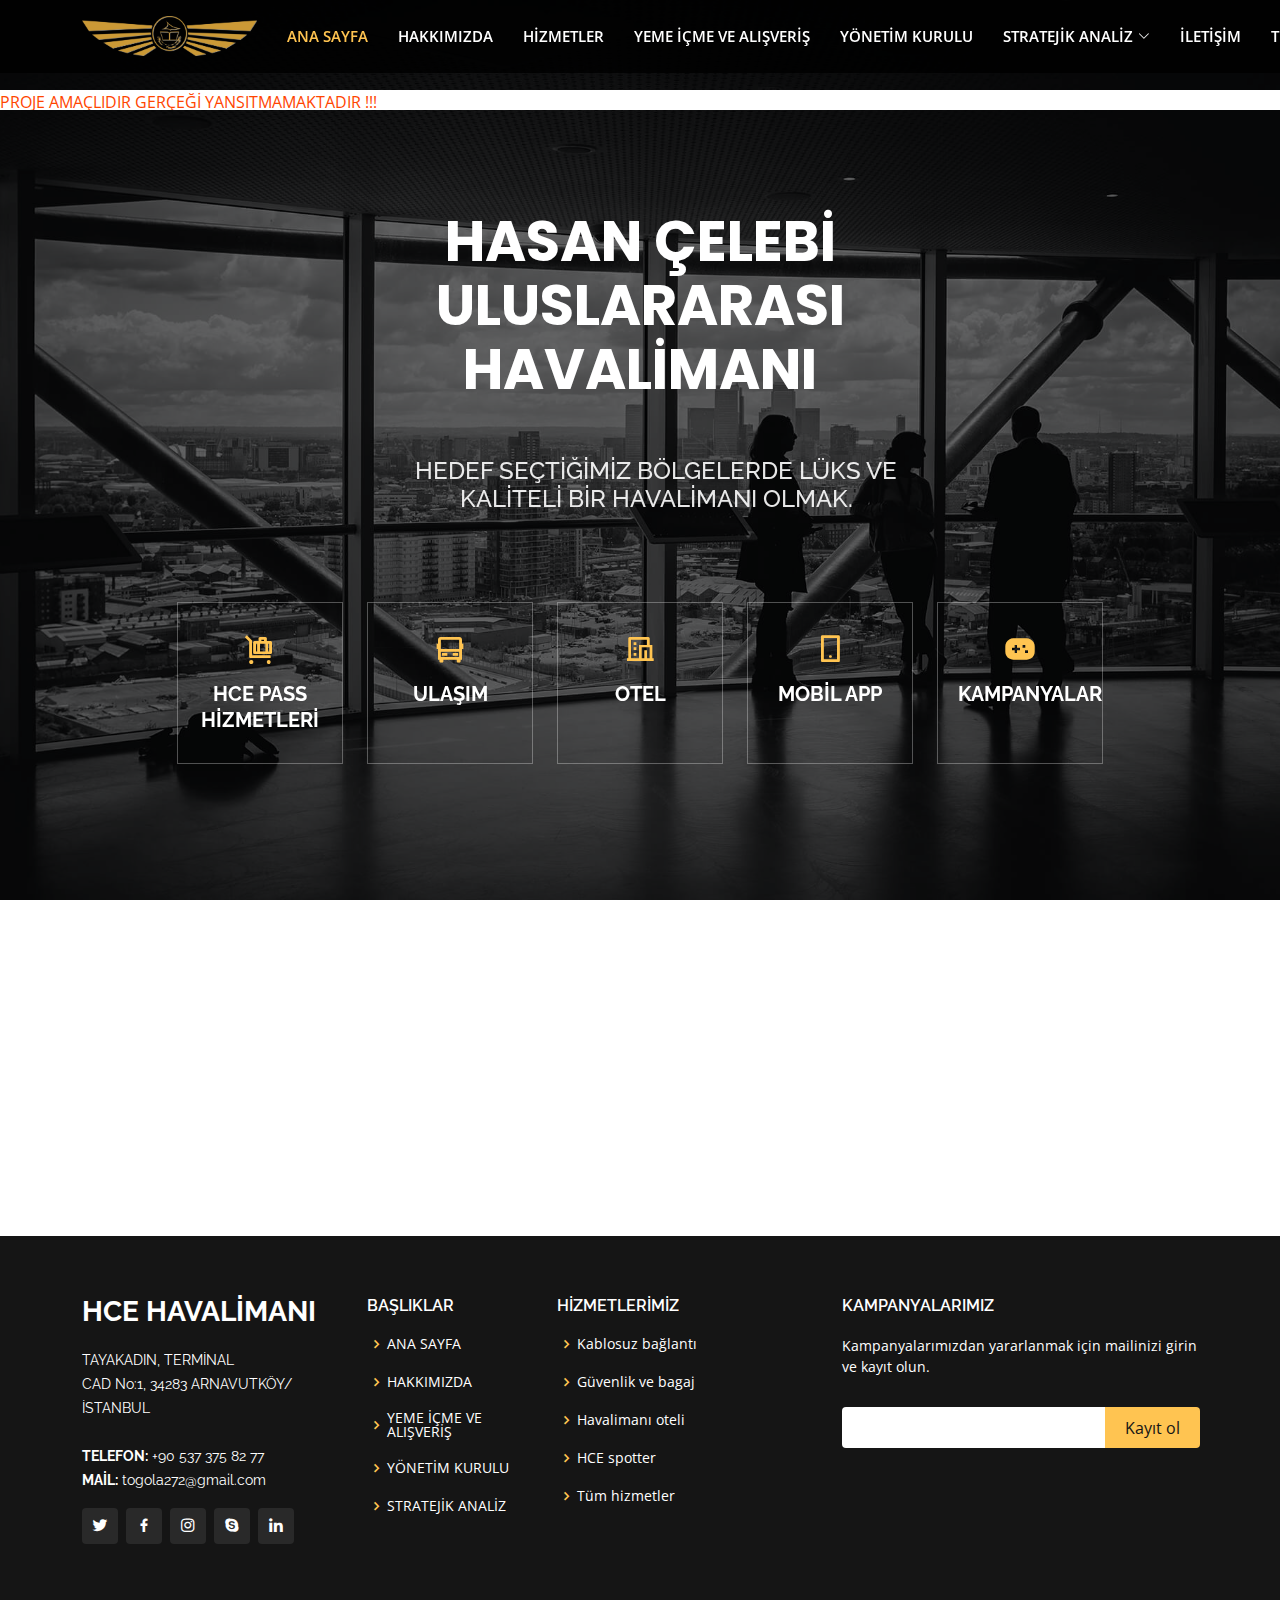
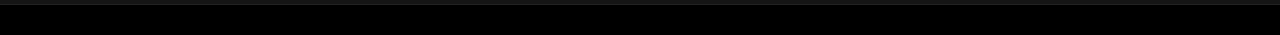
==== index.html @ 5da9bff8 "first commit" ====
<!DOCTYPE html>
<html lang="en">

<head>
    <meta charset="utf-8" />
    <meta content="width=device-width, initial-scale=1.0" name="viewport" />

    <title>Gp Bootstrap Template - Index</title>
    <meta content="" name="description" />
    <meta content="" name="keywords" />

    <!-- Favicons -->
    <link href="assets/img/favicon.png" rel="icon" />
    <link href="assets/img/apple-touch-icon.png" rel="apple-touch-icon" />

    <!-- Google Fonts -->
    <link href="https://fonts.googleapis.com/css?family=Open+Sans:300,300i,400,400i,600,600i,700,700i|Raleway:300,300i,400,400i,500,500i,600,600i,700,700i|Poppins:300,300i,400,400i,500,500i,600,600i,700,700i" rel="stylesheet" />

    <!-- Vendor CSS Files -->
    <link href="assets/vendor/aos/aos.css" rel="stylesheet" />
    <link href="assets/vendor/bootstrap/css/bootstrap.min.css" rel="stylesheet" />
    <link href="assets/vendor/bootstrap-icons/bootstrap-icons.css" rel="stylesheet" />
    <link href="assets/vendor/boxicons/css/boxicons.min.css" rel="stylesheet" />
    <link href="assets/vendor/glightbox/css/glightbox.min.css" rel="stylesheet" />
    <link href="assets/vendor/remixicon/remixicon.css" rel="stylesheet" />
    <link href="assets/vendor/swiper/swiper-bundle.min.css" rel="stylesheet" />

    <!-- Template Main CSS File -->
    <link href="assets/css/style.css" rel="stylesheet" />

    <!-- =======================================================
  * Template Name: Gp - v4.7.0
  * Template URL: https://bootstrapmade.com/gp-free-multipurpose-html-bootstrap-template/
  * Author: BootstrapMade.com
  * License: https://bootstrapmade.com/license/
  ======================================================== -->
</head>

<body>
    <!-- ======= Header ======= -->
    <header id="header" class="fixed-top">
        <div class="container d-flex align-items-center justify-content-lg-between">
            <h1 class="logo me-auto me-lg-0">
                <a href="index.html"> <img src="assets/img/team/Logo-2.png" alt=""> <span></span></a>
            </h1>
            <!-- Uncomment below if you prefer to use an image logo -->
            <!-- <a href="index.html" class="logo me-auto me-lg-0"><img src="assets/img/logo.png" alt="" class="img-fluid"></a>-->

            <nav id="navbar" class="navbar order-last order-lg-0">
                <ul>
                    <li>
                        <a class="nav-link scrollto active" href="#hero">ANA SAYFA</a>
                    </li>
                    <li><a class="nav-link scrollto" href="about.html">HAKKIMIZDA</a></li>
                    <li><a class="nav-link scrollto" href="services.html">HİZMETLER</a></li>
                    <li>
                        <a class="nav-link scrollto" href="portfolio.html">YEME İÇME VE ALIŞVERİŞ</a>
                    </li>
                    <li>
                        <a class="nav-link scrollto" href="team.html">YÖNETİM KURULU</a>
                    </li>
                    <li class="dropdown">
                        <a class="nav-link scrollto" href="strateji.html"><span>STRATEJİK ANALİZ</span> <i class="bi bi-chevron-down"></i
              ></a>
                        <ul>
                            <li><a href="strateji.html#swot" class="straPointer" data-id="swot">SWOT ANALİZİ</a></li>
                            <li><a href="strateji.html#pestel" class="straPointer" data-id="pestel">PESTEL ANALİZİ</a></li>
                            <li><a href="strateji.html#boston" class="straPointer" data-id="boston">BOSTON BCG</a></li>
                            <li><a href="strateji.html#porter" class="straPointer" data-id="porter">PORTER 5 GÜÇ MODELİ</a></li>
                        </ul>
                    </li>
                    <li><a class="nav-link scrollto" href="contact.html">İLETİŞİM</a></li>

                    <li class="dropdown">
                        <a class="nav-link scrollto" href="#"><span>TR</span> <i class="bi bi-chevron-down"></i
              ></a>
                        <ul>
                            <li><a href="#">EN</a></li>
                            <li><a href="#">FR</a></li>

                        </ul>
                    </li>

                    <li>
                        <a class="nav-link scrollto" href="#" style="position: relative;">
                            <input type="text" style="position: absolute;right:40%;width: 200px;display: none;" class="form-control" id="search" placeholder='Search...' required />
                            <i class="ri-search-line" id="searchIcon" style="font-size: 16px;"></i>
                        </a>
                    </li>
                </ul>

                <i class="bi bi-list mobile-nav-toggle"></i>

            </nav>
            <!-- .navbar -->





        </div>
    </header>
    <!-- End Header -->



    <!-- ======= Hero Section ======= -->
    <section id="hero" class="d-flex align-items-center justify-content-center">
        <div id="warning">
            <p>
                PROJE AMAÇLIDIR GERÇEĞİ YANSITMAMAKTADIR !!!
            </p>

        </div>
        <div class="container" data-aos="fade-up">
            <div class="row justify-content-center" data-aos="fade-up" data-aos-delay="150">
                <div class="col-xl-6 col-lg-8">
                    <h1>HASAN ÇELEBİ ULUSLARARASI HAVALİMANI<span></span></h1>
                    </p>
                    <ul style="margin-top: 10%;">
                        <h2>HEDEF SEÇTİĞİMİZ BÖLGELERDE LÜKS VE KALİTELİ BİR HAVALİMANI OLMAK.</h2>
                </div>
            </div>

            <div class="row gy-4 mt-5 justify-content-center" data-aos="zoom-in" data-aos-delay="250">
                <div class="col-xl-2 col-md-4">
                    <div class="icon-box">
                        <i class="ri-luggage-cart-line"></i>
                        <h3><a href="">HCE PASS HİZMETLERİ</a></h3>
                    </div>
                </div>
                <div class="col-xl-2 col-md-4">
                    <div class="icon-box">
                        <i class="ri-bus-line"></i>
                        <h3><a href="">ULAŞIM</a></h3>
                    </div>
                </div>
                <div class="col-xl-2 col-md-4">
                    <div class="icon-box">
                        <i class="ri-hotel-line"></i>
                        <h3><a href="">OTEL</a></h3>
                    </div>
                </div>
                <div class="col-xl-2 col-md-4">
                    <div class="icon-box">
                        <i class="ri-smartphone-line"></i>
                        <h3><a href="">MOBİL APP</a></h3>
                    </div>
                </div>
                <div class="col-xl-2 col-md-4">
                    <div class="icon-box">
                        <i class="ri-gamepad-fill"></i>
                        <h3><a href="">KAMPANYALAR</a></h3>
                    </div>
                </div>
            </div>
        </div>
    </section>
    <!-- End Hero -->

    <!-- ======= Bilet Section ======= -->
    <section id="Bilet" class="contact">

        <div class="container" data-aos="fade-up">
            <div class="section-title">
                <h2>UÇUŞLAR</h2>
                <p>UÇUŞLARINIZDAN BİLGİ ALIN</p>
            </div>
            <div class="row mt-2">

                <div class="col-lg-12 mt-5 mt-lg-0">
                    <form action="forms/contact.php" method="post" role="form" class="php-email-form">
                        <div class="row">
                            <div class="col-md-3 form-group">
                                <label for="name"><i class="ri-flight-takeoff-line" style="color:#ffc451;font-size: 32px;"></i></label>
                                <input type="text" name="name" class="form-control" id="name" placeholder="Kalkış Havalimanı" required />
                            </div>
                            <div class="col-md-3 form-group mt-3 mt-md-0">
                                <label for="email"><i class="ri-flight-land-line" style="color:#ffc451;font-size: 32px;"></i></label>
                                <input type="text" class="form-control" name="email" id="email" placeholder='Varış Havalimanı' required />
                            </div>
                            <div class="col-md-3 form-group mt-3 mt-md-0">
                                <label for="email"><i class="ri-calendar-2-line" style="color:#ffc451;font-size: 32px;"></i></label>
                                <input type="date" class="form-control" placeholder='2022-05-01' required />
                            </div>

                            <div class="col-md-3 text-center">

                                <button class="w-100 mt-5" type="submit">UÇUŞ BUL</button>
                            </div>
                    </form>
                    </div>
                </div>
            </div>
    </section>
    <!-- End Bilet Section -->


    <!-- ======= Footer ======= -->
    <footer id="footer">
        <div class="footer-top">
            <div class="container">
                <div class="row">
                    <div class="col-lg-3 col-md-6">
                        <div class="footer-info">
                            <h3>HCE HAVALİMANI<span></span></h3>
                            <p>
                                TAYAKADIN, TERMİNAL <br /> CAD No:1, 34283 ARNAVUTKÖY/İSTANBUL <br /><br />
                                <strong>TELEFON:</strong> +90 537 375 82 77<br />
                                <strong>MAİL:</strong> togola272@gmail.com<br />
                            </p>
                            <div class="social-links mt-3">
                                <a href="#" class="twitter"><i class="bx bxl-twitter"></i></a>
                                <a href="#" class="facebook"><i class="bx bxl-facebook"></i
                  ></a>
                                <a href="#" class="instagram"><i class="bx bxl-instagram"></i
                  ></a>
                                <a href="#" class="google-plus"><i class="bx bxl-skype"></i
                  ></a>
                                <a href="#" class="linkedin"><i class="bx bxl-linkedin"></i
                  ></a>
                            </div>
                        </div>
                    </div>

                    <div class="col-lg-2 col-md-6 footer-links">
                        <h4>BAŞLIKLAR</h4>
                        <ul>
                            <li>
                                <i class="bx bx-chevron-right"></i> <a href="#">ANA SAYFA</a>
                            </li>
                            <li>
                                <i class="bx bx-chevron-right"></i> <a href="#">HAKKIMIZDA</a>
                            </li>
                            <li>
                                <i class="bx bx-chevron-right"></i> <a href="#">YEME İÇME VE ALIŞVERİŞ</a>
                            </li>
                            <li>
                                <i class="bx bx-chevron-right"></i>
                                <a href="#">YÖNETİM KURULU</a>
                            </li>
                            <li>
                                <i class="bx bx-chevron-right"></i>
                                <a href="#">STRATEJİK ANALİZ</a>
                            </li>
                        </ul>
                    </div>

                    <div class="col-lg-3 col-md-6 footer-links">
                        <h4>HİZMETLERİMİZ</h4>
                        <ul>
                            <li>
                                <i class="bx bx-chevron-right"></i> <a href="#">Kablosuz bağlantı</a>
                            </li>
                            <li>
                                <i class="bx bx-chevron-right"></i>
                                <a href="#">Güvenlik ve bagaj</a>
                            </li>
                            <li>
                                <i class="bx bx-chevron-right"></i>
                                <a href="#">Havalimanı oteli</a>
                            </li>
                            <li>
                                <i class="bx bx-chevron-right"></i> <a href="#">HCE spotter</a>
                            </li>
                            <li>
                                <i class="bx bx-chevron-right"></i>
                                <a href="#">Tüm hizmetler</a>
                            </li>
                        </ul>
                    </div>

                    <div class="col-lg-4 col-md-6 footer-newsletter">
                        <h4>KAMPANYALARIMIZ</h4>
                        <p>
                            Kampanyalarımızdan yararlanmak için mailinizi girin ve kayıt olun.
                        </p>
                        <form action="" method="post">
                            <input type="email" name="email" /><input type="submit" value="Kayıt ol" />
                        </form>
                    </div>
                </div>
            </div>
        </div>


        </div>
    </footer>
    <!-- End Footer -->

    <div id="preloader"></div>
    <a href="#" class="back-to-top d-flex align-items-center justify-content-center"><i class="bi bi-arrow-up-short"></i
    ></a>

    <!-- Vendor JS Files -->
    <script src="assets/vendor/purecounter/purecounter.js"></script>
    <script src="assets/vendor/aos/aos.js"></script>
    <script src="assets/vendor/bootstrap/js/bootstrap.bundle.min.js"></script>
    <script src="assets/vendor/glightbox/js/glightbox.min.js"></script>
    <script src="assets/vendor/isotope-layout/isotope.pkgd.min.js"></script>
    <script src="assets/vendor/swiper/swiper-bundle.min.js"></script>
    <script src="assets/vendor/php-email-form/validate.js"></script>
    <script src="https://code.jquery.com/jquery-3.6.0.min.js"></script>

    <!-- Template Main JS File -->
    <script src="assets/js/main.js"></script>
    <script>
        $(document).ready(function() {
            $(".straPointer").click(function(e) {
                e.stopPropagation();
                var dest = $(this).data('id');
                if ($("#" + dest).css('display') == 'none') {
                    $("#" + dest).show();
                    window.location.href = "strateji.html#" + dest;

                } else {
                    $("#" + dest).hide();
                    window.location.href = "strateji.html#strateji";

                }

            });

            $("#searchIcon").click(function(e) {
                e.preventDefault();
                if ($("#search").css("display") == "none") {
                    $("#search").show();
                } else {
                    if ($("#search").val() == "") {
                        $("#search").hide();
                    } else {
                        var dest = $("#search").val();
                        var destArray = ['about', 'index', 'bilet', 'services', 'portfolio', 'team', 'starteji', 'contact'];
                        window.location.href = dest + ".html";

                    }

                }

            });

        });
    </script>
</body>

</html>
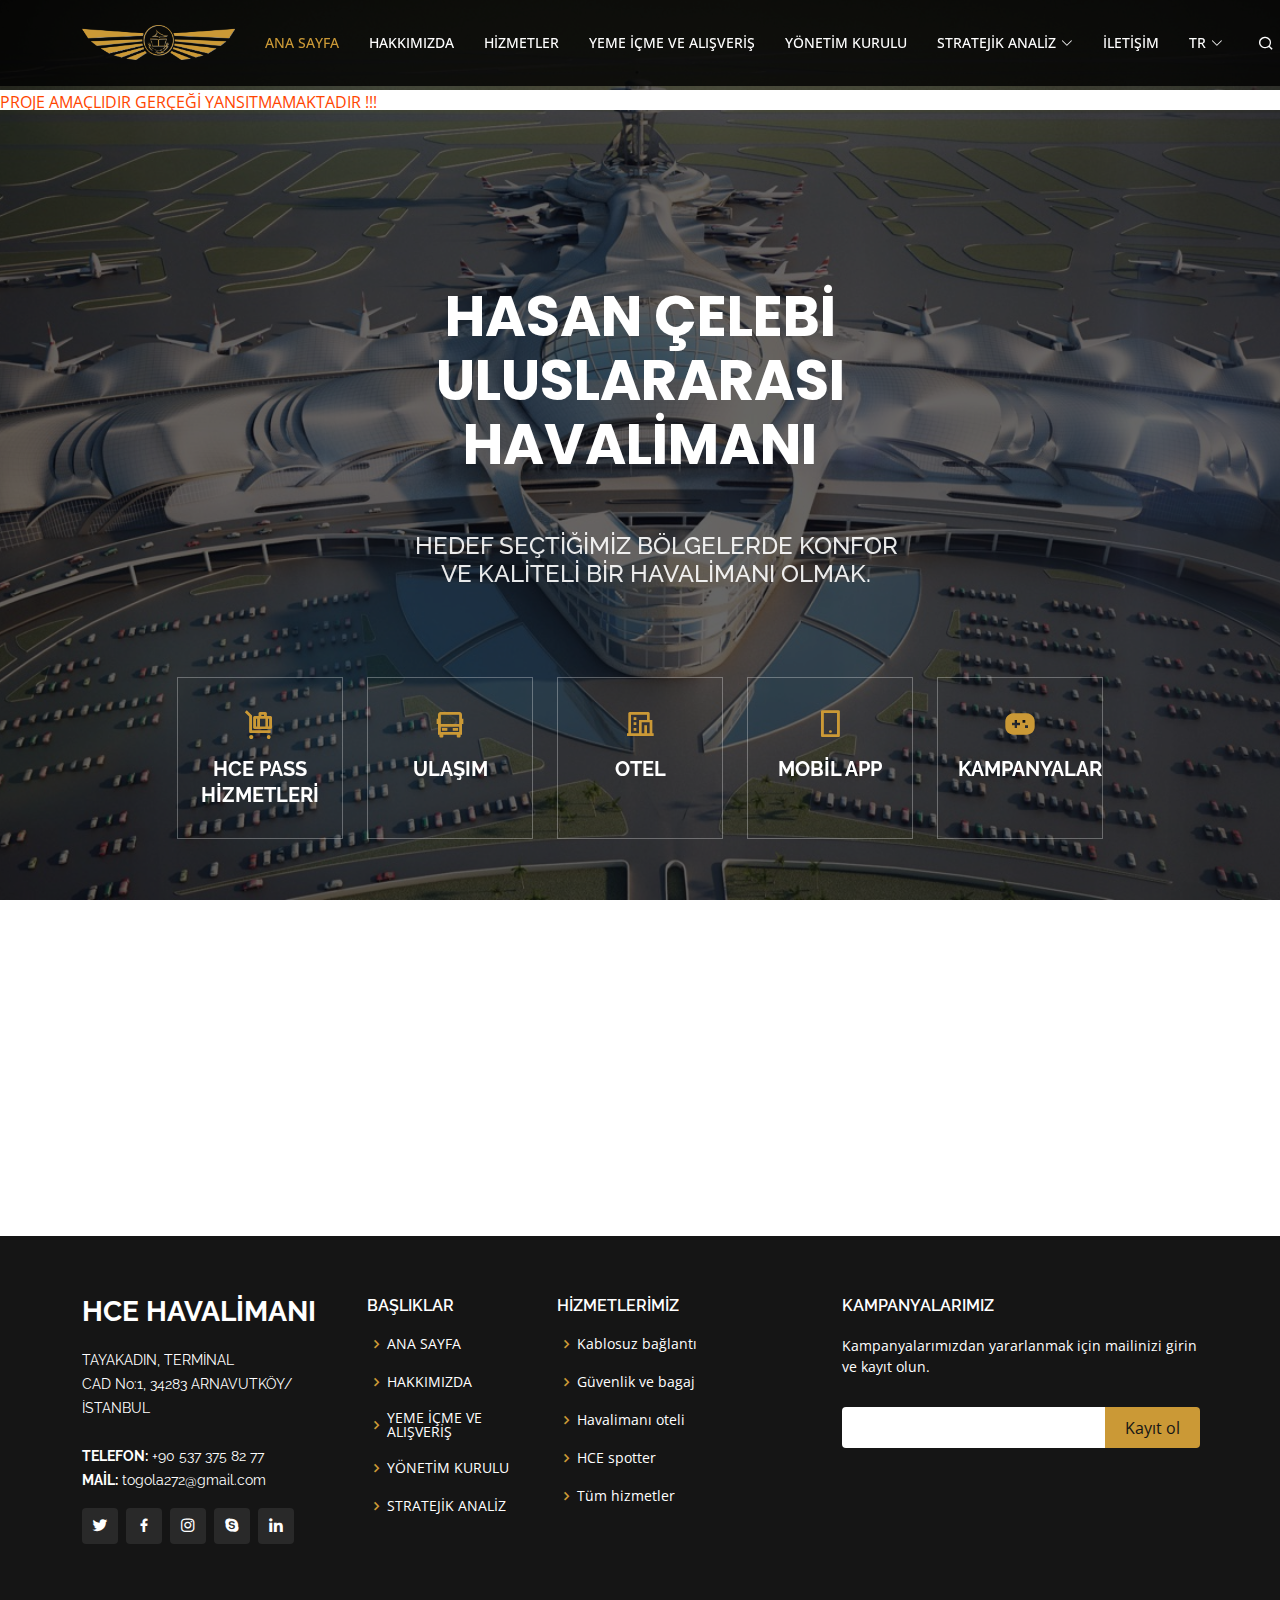
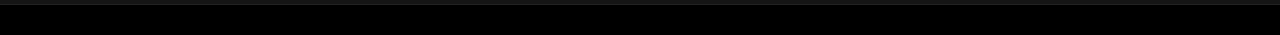
==== commit d6cdf699: "yes" ====
--- a/index.html
+++ b/index.html
@@ -118,7 +118,7 @@
                     <h1>HASAN ÇELEBİ ULUSLARARASI HAVALİMANI<span></span></h1>
                     </p>
                     <ul style="margin-top: 10%;">
-                        <h2>HEDEF SEÇTİĞİMİZ BÖLGELERDE LÜKS VE KALİTELİ BİR HAVALİMANI OLMAK.</h2>
+                        <h2>HEDEF SEÇTİĞİMİZ BÖLGELERDE KONFOR VE KALİTELİ BİR HAVALİMANI OLMAK.</h2>
                 </div>
             </div>
 
--- a/assets/css/style.css
+++ b/assets/css/style.css
@@ -16,7 +16,7 @@
 }
 
 a {
-    color: #ffc451;
+    color: #cb9936;
     text-decoration: none;
 }
 
@@ -46,7 +46,7 @@
     right: 15px;
     bottom: 15px;
     z-index: 996;
-    background: #ffc451;
+    background: #cb9936;
     width: 40px;
     height: 40px;
     border-radius: 4px;
@@ -64,7 +64,7 @@
 }
 
 .back-to-top:hover i {
-    color: #ffc451;
+    color: #cb9936;
 }
 
 .back-to-top.active {
@@ -93,7 +93,7 @@
     position: fixed;
     top: calc(50% - 0px);
     left: calc(50% - 30px);
-    border: 6px solid #ffc451;
+    border: 6px solid #cb9936;
     border-top-color: #151515;
     border-bottom-color: #151515;
     border-radius: 50%;
@@ -149,7 +149,8 @@
     background: rgba(0, 0, 0, 0.8);
 }
 
-#header .logo {
+
+/*#header .logo {
     font-size: 32px;
     margin: 0;
     padding: 0;
@@ -157,14 +158,14 @@
     font-weight: 700;
     letter-spacing: 2px;
     text-transform: uppercase;
-}
+}*/
 
 #header .logo a {
     color: #fff;
 }
 
 #header .logo a span {
-    color: #ffc451;
+    color: #cb9936;
 }
 
 #header .logo img {
@@ -184,7 +185,7 @@
     transition: 0.3s;
     font-size: 14px;
     display: inline-block;
-    border: 2px solid #ffc451;
+    border: 2px solid #cb9936;
 }
 
 .get-started-btn:hover {
@@ -232,7 +233,7 @@
     justify-content: space-between;
     padding: 10px 0 10px 30px;
     font-size: 15px;
-    font-weight: 600;
+    font-weight: 500;
     color: #fff;
     white-space: nowrap;
     transition: 0.3s;
@@ -249,7 +250,7 @@
 .navbar .active,
 .navbar .active:focus,
 .navbar li:hover>a {
-    color: #ffc451;
+    color: #cb9936;
 }
 
 .navbar .dropdown ul {
@@ -286,7 +287,7 @@
 .navbar .dropdown ul a:hover,
 .navbar .dropdown ul .active:hover,
 .navbar .dropdown ul li:hover>a {
-    background-color: #ffc451;
+    background-color: #cb9936;
 }
 
 .navbar .dropdown:hover>ul {
@@ -382,7 +383,7 @@
 .navbar-mobile .active,
 .navbar-mobile li:hover>a {
     color: #151515;
-    background-color: #ffc451;
+    background-color: #cb9936;
 }
 
 .navbar-mobile .getstarted,
@@ -418,7 +419,7 @@
 .navbar-mobile .dropdown ul a:hover,
 .navbar-mobile .dropdown ul .active:hover,
 .navbar-mobile .dropdown ul li:hover>a {
-    background-color: #ffc451;
+    background-color: #cb9936;
 }
 
 .navbar-mobile .dropdown>.dropdown-active {
@@ -433,7 +434,7 @@
 #hero {
     width: 100%;
     height: 100vh;
-    background: url("../img/hero-bg.jpg") top center;
+    background: url("../img/background-1.jpeg") top center;
     background-size: cover;
     position: relative;
 }
@@ -464,7 +465,7 @@
 }
 
 #hero h1 span {
-    color: #ffc451;
+    color: #cb9936;
 }
 
 #hero h2 {
@@ -484,7 +485,7 @@
 #hero .icon-box i {
     font-size: 32px;
     line-height: 1;
-    color: #ffc451;
+    color: #cb9936;
 }
 
 #hero .icon-box h3 {
@@ -502,20 +503,66 @@
 }
 
 #hero .icon-box h3 a:hover {
-    color: #ffc451;
+    color: #cb9936;
 }
 
 #hero .icon-box:hover {
-    border-color: #ffc451;
+    border-color: #cb9936;
 }
 
 @media (min-width: 1024px) {
     #hero {
         background-attachment: fixed;
     }
-}
-
-@media (max-width: 768px) {
+    #hero .container {
+        margin-top: 150px;
+    }
+    #header .logo img {
+        max-height: 35px;
+    }
+    .navbar a,
+    .navbar a:focus {
+        display: flex;
+        align-items: center;
+        justify-content: space-between;
+        padding: 10px 0 10px 30px;
+        font-size: 13.5px;
+        font-weight: 500;
+        color: #fff;
+        white-space: nowrap;
+        transition: 0.3s;
+    }
+}
+
+@media screen and (min-width: 992px) and (max-width: 1024px) {
+    /* STYLES HERE */
+    #hero .container {
+        margin-top: 150px;
+    }
+    #header .logo img {
+        max-height: 30px;
+    }
+    .navbar a,
+    .navbar a:focus {
+        display: flex;
+        align-items: center;
+        justify-content: space-between;
+        padding: 10px 0 10px 30px;
+        font-size: 10px;
+        font-weight: 500;
+        color: #fff;
+        white-space: nowrap;
+        transition: 0.3s;
+    }
+    .navbar a i,
+    .navbar a:focus i {
+        font-size: 12px;
+        line-height: 0;
+        margin-left: 5px;
+    }
+}
+
+@media (max-width: 992px) {
     #hero {
         height: auto;
     }
@@ -603,7 +650,7 @@
     font-size: 20px;
     left: 0;
     top: -3px;
-    color: #ffc451;
+    color: #cb9936;
 }
 
 .about .content p:last-child {
@@ -644,7 +691,7 @@
 }
 
 .clients .swiper-pagination .swiper-pagination-bullet-active {
-    background-color: #ffc451;
+    background-color: #cb9936;
 }
 
 
@@ -669,7 +716,7 @@
 .features .icon-box i {
     font-size: 48px;
     float: left;
-    color: #ffc451;
+    color: #cb9936;
 }
 
 .features .icon-box p {
@@ -689,6 +736,28 @@
 /*--------------------------------------------------------------
 # Services
 --------------------------------------------------------------*/
+
+.services {
+    background: url("../img/background-2.jpeg") top center;
+    background-size: cover;
+    position: relative;
+}
+
+#services:before {
+    content: "";
+    background: rgba(0, 0, 0, 0.6);
+    position: absolute;
+    bottom: 0;
+    top: 0;
+    left: 0;
+    right: 0;
+}
+
+.services .container {
+    width: 100%;
+    height: 100%;
+    padding: 20px;
+}
 
 .services .icon-box {
     text-align: center;
@@ -702,7 +771,7 @@
     margin: 0 auto;
     width: 64px;
     height: 64px;
-    background: #ffc451;
+    background: #cb9936;
     border-radius: 4px;
     display: flex;
     align-items: center;
@@ -729,7 +798,7 @@
 }
 
 .services .icon-box h4 a:hover {
-    color: #ffc451;
+    color: #cb9936;
 }
 
 .services .icon-box p {
@@ -780,8 +849,8 @@
 }
 
 .cta .cta-btn:hover {
-    background: #ffc451;
-    border-color: #ffc451;
+    background: #cb9936;
+    border-color: #cb9936;
     color: #151515;
 }
 
@@ -818,7 +887,7 @@
 .portfolio #portfolio-flters li:hover,
 .portfolio #portfolio-flters li.filter-active {
     color: #151515;
-    background: #ffc451;
+    background: #cb9936;
 }
 
 .portfolio #portfolio-flters li:last-child {
@@ -895,7 +964,7 @@
 }
 
 .portfolio .portfolio-wrap .portfolio-links a:hover {
-    color: #ffc451;
+    color: #cb9936;
 }
 
 .portfolio .portfolio-wrap:hover::before {
@@ -933,11 +1002,11 @@
     height: 12px;
     background-color: #fff;
     opacity: 1;
-    border: 1px solid #ffc451;
+    border: 1px solid #cb9936;
 }
 
 .portfolio-details .portfolio-details-slider .swiper-pagination .swiper-pagination-bullet-active {
-    background-color: #ffc451;
+    background-color: #cb9936;
 }
 
 .portfolio-details .portfolio-info {
@@ -1004,7 +1073,7 @@
 .counts .content .count-box i {
     display: block;
     font-size: 36px;
-    color: #ffc451;
+    color: #cb9936;
     float: left;
 }
 
@@ -1155,7 +1224,7 @@
 }
 
 .testimonials .swiper-pagination .swiper-pagination-bullet-active {
-    background-color: #ffc451;
+    background-color: #cb9936;
     opacity: 1;
 }
 
@@ -1221,7 +1290,7 @@
 
 .team .member .social a:hover {
     color: #151515;
-    background: #ffc451;
+    background: #cb9936;
 }
 
 .team .member .social i {
@@ -1242,14 +1311,14 @@
 
 .team .member .member-info span {
     display: block;
-    font-size: 13px;
+    font-size: 15px;
     font-weight: 400;
-    color: #aaaaaa;
+    color: #cb9936;
 }
 
 .team .member .member-info p {
     font-style: italic;
-    font-size: 14px;
+    font-size: 13px;
     line-height: 26px;
     color: #777777;
 }
@@ -1259,6 +1328,10 @@
     bottom: 15px;
 }
 
+.team .img-fluid {
+    max-height: 400px;
+}
+
 
 /*--------------------------------------------------------------
 # Contact
@@ -1271,7 +1344,7 @@
 
 .contact .info i {
     font-size: 20px;
-    background: #ffc451;
+    background: #cb9936;
     color: #151515;
     float: left;
     width: 44px;
@@ -1364,7 +1437,7 @@
 
 .contact .php-email-form input:focus,
 .contact .php-email-form textarea:focus {
-    border-color: #ffc451;
+    border-color: #cb9936;
 }
 
 .contact .php-email-form input {
@@ -1376,7 +1449,7 @@
 }
 
 .contact .php-email-form button[type="submit"] {
-    background: #ffc451;
+    background: #cb9936;
     border: 0;
     padding: 10px 24px;
     color: #151515;
@@ -1489,7 +1562,7 @@
 }
 
 #footer .footer-top .footer-info h3 span {
-    color: #ffc451;
+    color: #cb9936;
 }
 
 #footer .footer-top .footer-info p {
@@ -1516,7 +1589,7 @@
 }
 
 #footer .footer-top .social-links a:hover {
-    background: #ffc451;
+    background: #cb9936;
     color: #151515;
     text-decoration: none;
 }
@@ -1541,7 +1614,7 @@
 
 #footer .footer-top .footer-links ul i {
     padding-right: 2px;
-    color: #ffc451;
+    color: #cb9936;
     font-size: 18px;
     line-height: 1;
 }
@@ -1564,7 +1637,7 @@
 }
 
 #footer .footer-top .footer-links ul a:hover {
-    color: #ffc451;
+    color: #cb9936;
 }
 
 #footer .footer-top .footer-newsletter form {
@@ -1590,7 +1663,7 @@
     background: none;
     font-size: 16px;
     padding: 0 20px;
-    background: #ffc451;
+    background: #cb9936;
     color: #151515;
     transition: 0.3s;
     border-radius: 0 4px 4px 0;
@@ -1641,4 +1714,8 @@
     100% {
         transform: translatex(100%);
     }
+}
+
+#strateji .img-fluid {
+    min-height: 100%;
 }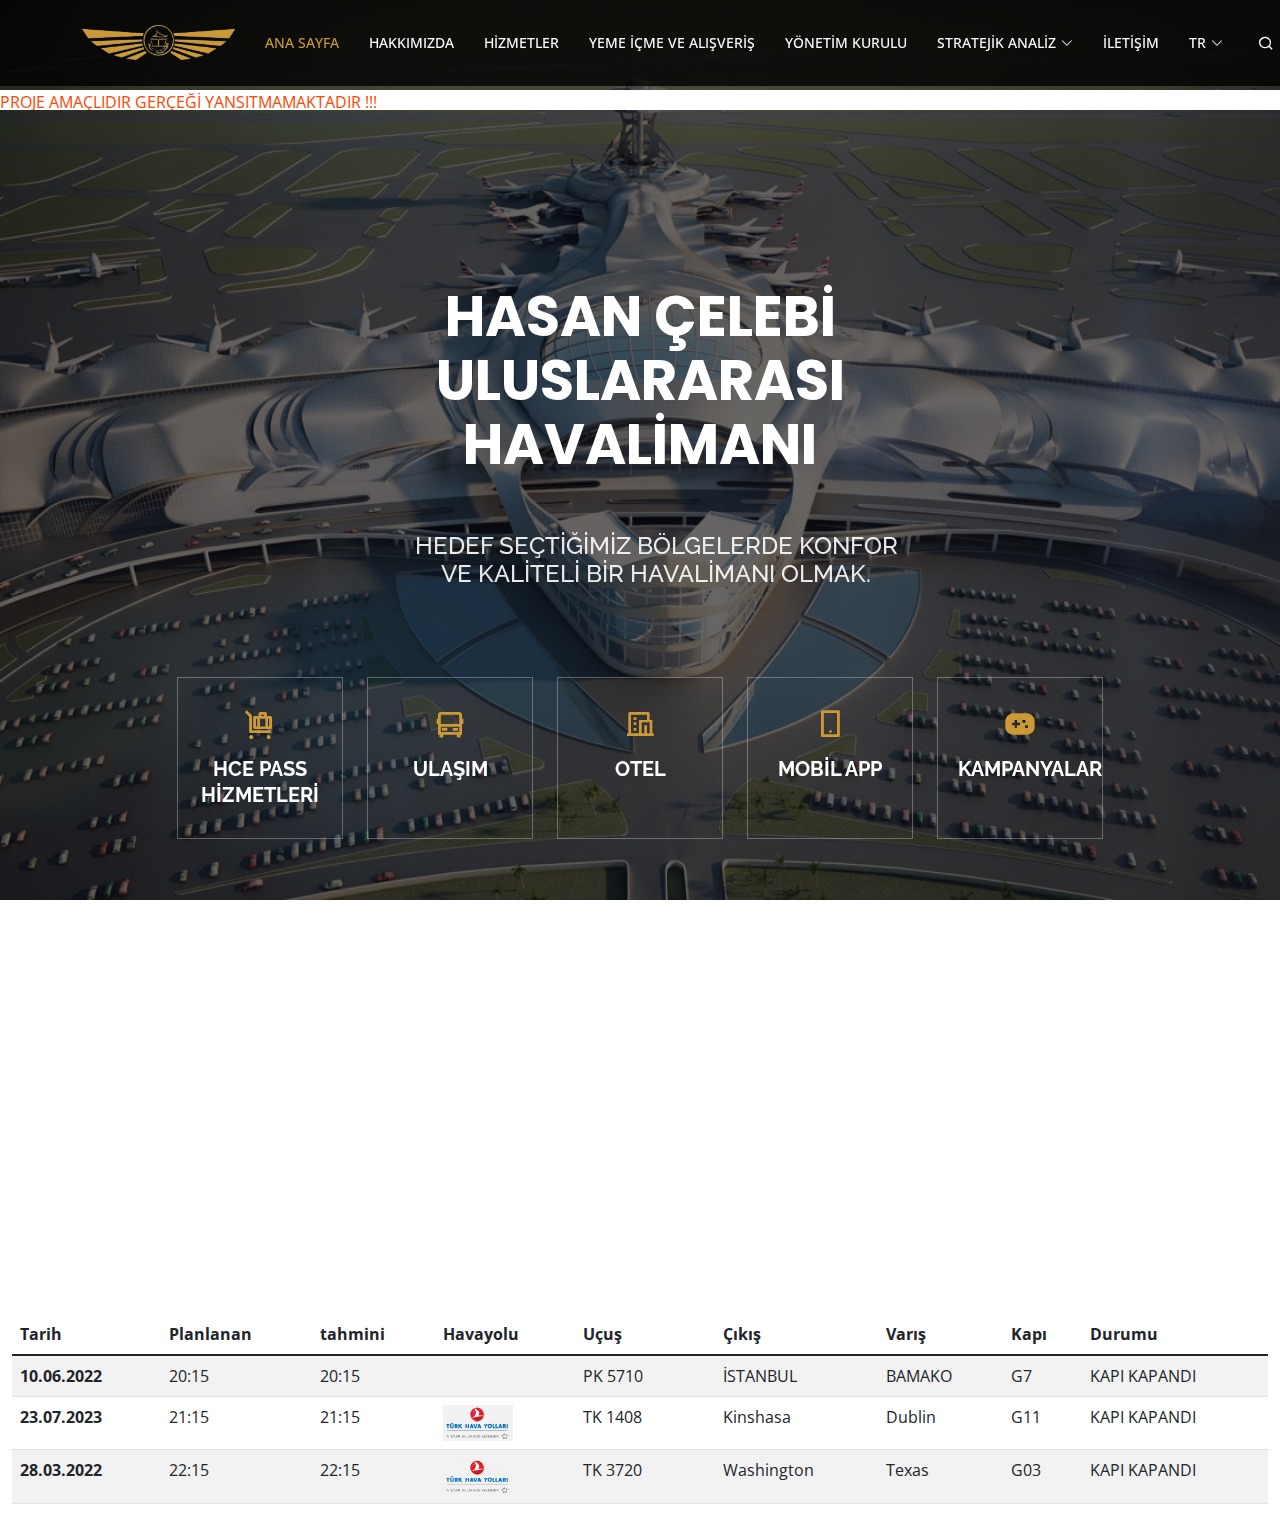
==== commit 24fe3d32: "yes" ====
--- a/index.html
+++ b/index.html
@@ -168,125 +168,105 @@
             </div>
             <div class="row mt-2">
 
-                <div class="col-lg-12 mt-5 mt-lg-0">
+                <div class="col-lg-12 mt-5 mt-lg-0 p-2 bg-light">
                     <form action="forms/contact.php" method="post" role="form" class="php-email-form">
-                        <div class="row">
-                            <div class="col-md-3 form-group">
-                                <label for="name"><i class="ri-flight-takeoff-line" style="color:#ffc451;font-size: 32px;"></i></label>
-                                <input type="text" name="name" class="form-control" id="name" placeholder="Kalkış Havalimanı" required />
+                        <div class="row icon-row">
+                            <div class="col-6 col-md-2 icon-container">
+                                <label for="name"><i class="ri-flight-takeoff-line index-icon"></i></label> Giden
                             </div>
-                            <div class="col-md-3 form-group mt-3 mt-md-0">
-                                <label for="email"><i class="ri-flight-land-line" style="color:#ffc451;font-size: 32px;"></i></label>
-                                <input type="text" class="form-control" name="email" id="email" placeholder='Varış Havalimanı' required />
+                            <div class="col-6 col-md-2 icon-container">
+                                <label for="name"><i class="ri-flight-land-line index-icon"></i></label> Gelen
                             </div>
-                            <div class="col-md-3 form-group mt-3 mt-md-0">
-                                <label for="email"><i class="ri-calendar-2-line" style="color:#ffc451;font-size: 32px;"></i></label>
-                                <input type="date" class="form-control" placeholder='2022-05-01' required />
+                            <div class="col-md-8 d-none d-md-block icon-container empty"></div>
+
+                        </div>
+                        <div class="row input-row" style="min-height: 100px;">
+
+                            <div class="col-md-9 form-group mt-3 mt-md-4">
+
+                                <input type="text" class="form-control index-input index-form" placeholder='Uçuş Numarası/ Şehir/ Havayolu Kodu' required />
                             </div>
 
-                            <div class="col-md-3 text-center">
-
-                                <button class="w-100 mt-5" type="submit">UÇUŞ BUL</button>
+                            <div class="col-md-3 mt-1 text-center">
+                                <button class="w-100 index-form" style="border-radius: 0%;" type="submit">UÇUŞ BUL</button>
                             </div>
+                        </div>
                     </form>
-                    </div>
                 </div>
             </div>
+        </div>
     </section>
     <!-- End Bilet Section -->
 
-
-    <!-- ======= Footer ======= -->
-    <footer id="footer">
-        <div class="footer-top">
-            <div class="container">
-                <div class="row">
-                    <div class="col-lg-3 col-md-6">
-                        <div class="footer-info">
-                            <h3>HCE HAVALİMANI<span></span></h3>
-                            <p>
-                                TAYAKADIN, TERMİNAL <br /> CAD No:1, 34283 ARNAVUTKÖY/İSTANBUL <br /><br />
-                                <strong>TELEFON:</strong> +90 537 375 82 77<br />
-                                <strong>MAİL:</strong> togola272@gmail.com<br />
-                            </p>
-                            <div class="social-links mt-3">
-                                <a href="#" class="twitter"><i class="bx bxl-twitter"></i></a>
-                                <a href="#" class="facebook"><i class="bx bxl-facebook"></i
-                  ></a>
-                                <a href="#" class="instagram"><i class="bx bxl-instagram"></i
-                  ></a>
-                                <a href="#" class="google-plus"><i class="bx bxl-skype"></i
-                  ></a>
-                                <a href="#" class="linkedin"><i class="bx bxl-linkedin"></i
-                  ></a>
-                            </div>
-                        </div>
-                    </div>
-
-                    <div class="col-lg-2 col-md-6 footer-links">
-                        <h4>BAŞLIKLAR</h4>
-                        <ul>
-                            <li>
-                                <i class="bx bx-chevron-right"></i> <a href="#">ANA SAYFA</a>
-                            </li>
-                            <li>
-                                <i class="bx bx-chevron-right"></i> <a href="#">HAKKIMIZDA</a>
-                            </li>
-                            <li>
-                                <i class="bx bx-chevron-right"></i> <a href="#">YEME İÇME VE ALIŞVERİŞ</a>
-                            </li>
-                            <li>
-                                <i class="bx bx-chevron-right"></i>
-                                <a href="#">YÖNETİM KURULU</a>
-                            </li>
-                            <li>
-                                <i class="bx bx-chevron-right"></i>
-                                <a href="#">STRATEJİK ANALİZ</a>
-                            </li>
-                        </ul>
-                    </div>
-
-                    <div class="col-lg-3 col-md-6 footer-links">
-                        <h4>HİZMETLERİMİZ</h4>
-                        <ul>
-                            <li>
-                                <i class="bx bx-chevron-right"></i> <a href="#">Kablosuz bağlantı</a>
-                            </li>
-                            <li>
-                                <i class="bx bx-chevron-right"></i>
-                                <a href="#">Güvenlik ve bagaj</a>
-                            </li>
-                            <li>
-                                <i class="bx bx-chevron-right"></i>
-                                <a href="#">Havalimanı oteli</a>
-                            </li>
-                            <li>
-                                <i class="bx bx-chevron-right"></i> <a href="#">HCE spotter</a>
-                            </li>
-                            <li>
-                                <i class="bx bx-chevron-right"></i>
-                                <a href="#">Tüm hizmetler</a>
-                            </li>
-                        </ul>
-                    </div>
-
-                    <div class="col-lg-4 col-md-6 footer-newsletter">
-                        <h4>KAMPANYALARIMIZ</h4>
-                        <p>
-                            Kampanyalarımızdan yararlanmak için mailinizi girin ve kayıt olun.
-                        </p>
-                        <form action="" method="post">
-                            <input type="email" name="email" /><input type="submit" value="Kayıt ol" />
-                        </form>
-                    </div>
-                </div>
-            </div>
-        </div>
-
-
-        </div>
-    </footer>
-    <!-- End Footer -->
+    <div class="container-fluid">
+        <table class="table  table-striped">
+            <thead>
+                <tr>
+                    <th scope="col">Tarih</th>
+                    <th scope="col">Planlanan</th>
+                    <th scope="col">tahmini</th>
+                    <th scope="col">Havayolu</th>
+                    <th scope="col">Uçuş</th>
+                    <th scope="col"></th>
+                    <th scope="col">Çıkış</th>
+                    <th scope="col">Varış</th>
+                    <th scope="col">Kapı</th>
+                    <th scope="col">Durumu</th>
+
+                </tr>
+            </thead>
+            <tbody>
+                <tr>
+                    <th scope="row">10.06.2022</th>
+                    <td>20:15</td>
+                    <td>20:15</td>
+                    <td>
+                        <img style="max-width: 70px; max-height: 70px;" src="assets/img/PAKİSTAN-1.png" alt="">
+                    </td>
+                    <td>PK 5710</td>
+                    <td></td>
+                    <td>İSTANBUL</td>
+                    <td>BAMAKO</td>
+                    <td>G7</td>
+                    <td> KAPI KAPANDI</td>
+                </tr>
+                <tr>
+                    <th scope="row">23.07.2023</th>
+                    <td>21:15</td>
+                    <td>21:15</td>
+                    <td>
+                        <img style="max-width: 70px; max-height: 70px;" src="assets/img/Türk-1.png" alt="">
+                    </td>
+                    <td>TK 1408</td>
+                    <td></td>
+                    <td>Kinshasa</td>
+                    <td>Dublin</td>
+                    <td>G11</td>
+                    <td>KAPI KAPANDI</td>
+
+                </tr>
+                <tr>
+                    <th scope="row">28.03.2022</th>
+                    <td>22:15</td>
+                    <td>22:15</td>
+                    <td>
+                        <img style="max-width: 70px; max-height: 70px;" src="assets/img/Türk-1.png" alt="">
+                    </td>
+                    <td>TK 3720</td>
+                    <td></td>
+                    <td>Washington</td>
+                    <td>Texas</td>
+                    <td>G03</td>
+                    <td>KAPI KAPANDI</td>
+                </tr>
+            </tbody>
+        </table>
+
+
+    </div>
+
+
+
 
     <div id="preloader"></div>
     <a href="#" class="back-to-top d-flex align-items-center justify-content-center"><i class="bi bi-arrow-up-short"></i
@@ -339,6 +319,18 @@
 
             });
 
+            $(".icon-container").click(function(e) {
+                e.stopPropagation();
+                e.stopImmediatePropagation();
+                $(".icon-container").removeClass("active");
+                $(this).toggleClass("active");
+                $(".index-form").hide();
+                setTimeout(function(e) {
+                    $(".index-form").show();
+
+                }, 150);
+            });
+
         });
     </script>
 </body>
--- a/assets/css/style.css
+++ b/assets/css/style.css
@@ -1718,4 +1718,58 @@
 
 #strateji .img-fluid {
     min-height: 100%;
+}
+
+.index-icon {
+    color: #ffc451;
+    font-size: 20px;
+}
+
+.index-input {
+    border: none;
+    border-bottom: 1.5px solid #ffcd6b;
+    width: 100%;
+    border-radius: 0%;
+}
+
+.input-row {
+    display: flex;
+    justify-content: space-around;
+}
+
+.input-row .col-md-3 {
+    padding: 20px;
+}
+
+.icon-row {
+    padding: 10px;
+}
+
+.icon-row .icon-container {
+    border-bottom: 1px solid #aaa;
+    padding-bottom: 10px;
+    transition: 0.5s ease;
+    cursor: pointer;
+}
+
+.icon-row .icon-container:hover {
+    color: #ffcd6b;
+    border-bottom: 3px solid #ffcd6b;
+}
+
+.icon-row .icon-container.empty:hover {
+    border-bottom: 1px solid #aaa;
+}
+
+.icon-row .icon-container.active {
+    color: #ffcd6b;
+    border-bottom: 3px solid #ffcd6b;
+}
+
+.icon-row .icon-container.empty.active {
+    border-bottom: 1px solid #aaa;
+}
+
+.index-form {
+    transition: 0.1s ease-in-out;
 }